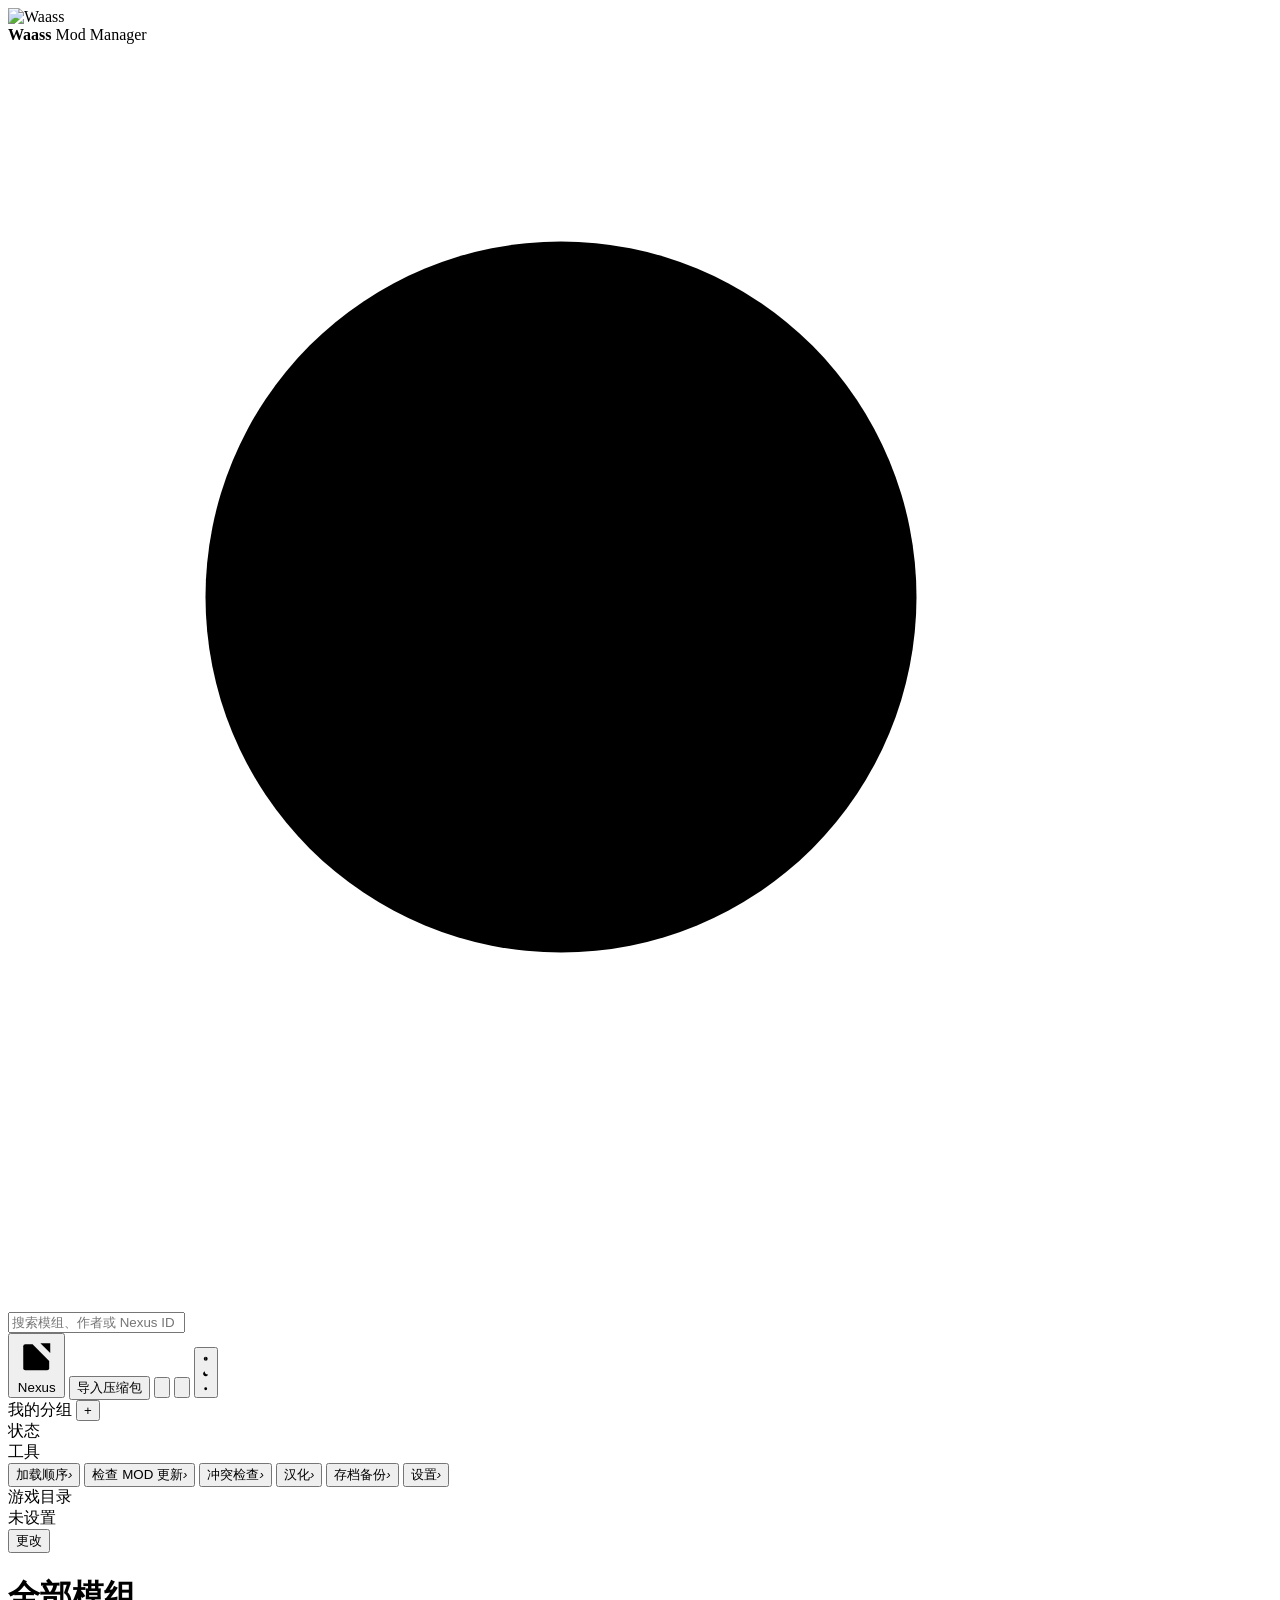
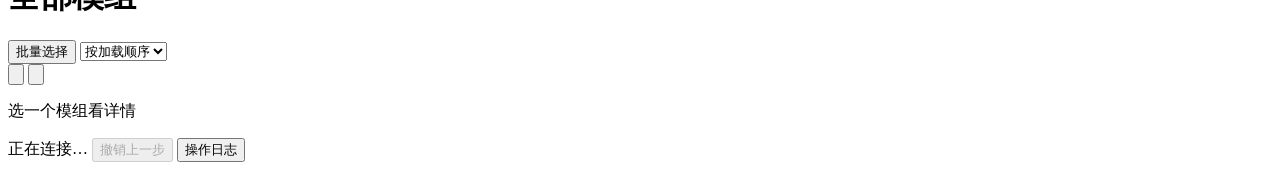
==== web/templates/index.html @ 6de29e53 "1.2.6: 禁用改走文件夹改名、Script Merger 三态面板、汉化误报修复、内置说明书 - 禁用改为 mods/<mod> -> mods/~<mod>，不碰 mods.settings；唯" ====
<!DOCTYPE html>
<html lang="zh-CN" data-theme="dark">
<head>
<meta charset="utf-8">
<meta name="viewport" content="width=device-width, initial-scale=1">
<title>Waass Mod Manager</title>
<!-- 图标只给一个 .ico：它内部有 16~256 十档真图，外壳能按需要精确挑。
     不额外挂单尺寸 PNG —— 一旦页面上有 sizes="16x16" 的条目，
     外壳就可能拿那张 16px 的小图去撑任务栏，放大后必然发虚。 -->
<link rel="icon" type="image/x-icon" href="/static/icon.ico?v=6">
<link rel="shortcut icon" href="/static/icon.ico?v=6">
<!-- 明暗必须在样式表之前定下来，否则深色系统下会先闪一帧白底。
     规则和 app.js 里的 resolvedTheme 一致：没存过就跟随系统。 -->
<script>
(function () {
  try {
    // 1.2.3：没存过任何选择时默认深色（主视觉是深色底 + 金色）。
    var t = localStorage.getItem('waass.theme') || 'dark';
    // 原始选择单独记一份：三态图标要靠它，光看解析后的明暗分不出「跟随系统」。
    document.documentElement.dataset.themeMode =
      (t === 'light' || t === 'dark') ? t : 'auto';
    if (t === 'auto' || (t !== 'light' && t !== 'dark')) {
      t = window.matchMedia && matchMedia('(prefers-color-scheme: dark)').matches ? 'dark' : 'light';
    }
    document.documentElement.dataset.theme = t;
  } catch (e) {
    document.documentElement.dataset.theme = 'dark';
    document.documentElement.dataset.themeMode = 'dark';
  }
})();
</script>
<link rel="stylesheet" href="/static/style.css">
<script>window.__WAASS_TOKEN__ = "%%WAASS_TOKEN%%";</script>
</head>
<body data-locked="0">

<header class="topbar">
  <div class="brand">
    <!-- 1.2.3：品牌区换成主视觉图标 + 金色字标。图标用 64px 源缩到 26px，
         不用 16px 那张 —— 小图放大必然发虚。 -->
    <img class="brand-mark" src="/static/icon-64.png" alt="Waass" width="26" height="26">
    <div class="brand-text">
      <strong>Waass</strong>
      <span>Mod Manager</span>
    </div>
  </div>

  <div class="search">
    <svg viewBox="0 0 16 16" aria-hidden="true"><circle cx="7" cy="7" r="4.5"></circle><path d="M10.5 10.5L14 14"></path></svg>
    <input id="q" type="text" placeholder="搜索模组、作者或 Nexus ID" autocomplete="off" spellcheck="false">
  </div>

  <div class="topbar-actions">
    <!-- 「N 个可更新」以前一直挂着、也没法关，看久了很碍眼。
         现在是个小药丸：点文字看是哪些模组，点 × 忽略「这一批」
         （名单真的变了它还会回来，记录走 data/ui.json，和下面提示条同一个指纹）。
         外层不是按钮 —— 按钮里套按钮是无效 HTML，点击事件会串。 -->
    <span class="chip chip-danger chip-upd" id="updPill" hidden>
      <button class="chip-upd-go" id="btnUpdates" title="看是哪几个模组有新版本">0 个可更新</button>
      <button class="chip-x" id="btnUpdatesX" title="忽略这一批，等有新版本再提醒">
        <svg viewBox="0 0 16 16" aria-hidden="true"><path d="M5.2 5.2l5.6 5.6M10.8 5.2l-5.6 5.6"></path></svg>
      </button>
    </span>
    <!-- 随时能去 Nexus 逛一圈。走服务端 os.startfile，用系统默认浏览器打开 ——
         页面里 target=_blank 会被 Edge 的 --app 窗口接住，开成一个没有地址栏的新窗口。 -->
    <button class="btn btn-nexus" id="btnNexus" title="在浏览器里打开 Nexus Mods 的巫师 3 专区">
      <svg viewBox="0 0 16 16" aria-hidden="true"><path d="M6.4 3.2H3.6a.8.8 0 0 0-.8.8v8.4a.8.8 0 0 0 .8.8h8.4a.8.8 0 0 0 .8-.8V9.6"></path><path d="M9.4 2.8h3.8v3.8"></path><path d="M13.2 2.8 7.6 8.4"></path></svg>
      Nexus
    </button>
    <button class="btn btn-primary" id="btnImport">导入压缩包</button>
    <button class="icon-btn" id="btnSettings" title="设置">
      <svg viewBox="0 0 24 24" stroke-width="1.7"><path d="M12 17.2a5.2 5.2 0 1 0 0-10.4 5.2 5.2 0 0 0 0 10.4Z"></path><path d="M19.1 14.7a1.6 1.6 0 0 0 .32 1.77l.06.06a1.95 1.95 0 0 1-2.76 2.76l-.06-.06a1.6 1.6 0 0 0-1.77-.32 1.6 1.6 0 0 0-.97 1.47v.17a1.95 1.95 0 1 1-3.9 0v-.09a1.6 1.6 0 0 0-1.04-1.47 1.6 1.6 0 0 0-1.77.32l-.06.06a1.95 1.95 0 1 1-2.76-2.76l.06-.06a1.6 1.6 0 0 0 .32-1.77 1.6 1.6 0 0 0-1.47-.97h-.17a1.95 1.95 0 0 1 0-3.9h.09a1.6 1.6 0 0 0 1.47-1.04 1.6 1.6 0 0 0-.32-1.77l-.06-.06a1.95 1.95 0 0 1 2.76-2.76l.06.06a1.6 1.6 0 0 0 1.77.32h.08a1.6 1.6 0 0 0 .97-1.47v-.17a1.95 1.95 0 0 1 3.9 0v.09a1.6 1.6 0 0 0 .97 1.47 1.6 1.6 0 0 0 1.77-.32l.06-.06a1.95 1.95 0 0 1 2.76 2.76l-.06.06a1.6 1.6 0 0 0-.32 1.77v.08a1.6 1.6 0 0 0 1.47.97h.17a1.95 1.95 0 0 1 0 3.9h-.09a1.6 1.6 0 0 0-1.47.97Z"></path></svg>
    </button>
    <button class="icon-btn" id="btnRefresh" title="重新扫描">
      <svg viewBox="0 0 16 16"><path d="M13.5 8a5.5 5.5 0 1 1-1.6-3.9"></path><path d="M13.6 2.2v2.9h-2.9"></path></svg>
    </button>
    <button class="icon-btn" id="btnTheme" title="切换明暗">
      <!-- 三态各一个图标。跟随系统 = 拿日间图标切成两半：左半实心（"黑"）、
           右半只描边（"亮"），光线只留右边那三根 —— 一眼看出「一半跟白天走、
           一半跟黑夜走」。以前 auto 直接复用当前解析出的日/月图标，看着像只有两态。 -->
      <svg class="ic-auto" viewBox="0 0 16 16">
        <path d="M8 3.8a4.2 4.2 0 0 0 0 8.4Z" fill="currentColor" stroke="none"></path>
        <path d="M8 3.8a4.2 4.2 0 0 1 0 8.4"></path>
      </svg>
      <svg class="ic-moon" viewBox="0 0 16 16"><path d="M13.4 9.7A5.9 5.9 0 0 1 6.3 2.6a5.6 5.6 0 1 0 7.1 7.1Z"></path></svg>
      <svg class="ic-sun" viewBox="0 0 16 16"><circle cx="8" cy="8" r="3.1"></circle><path d="M8 1.6v1.5M8 12.9v1.5M1.6 8h1.5M12.9 8h1.5M3.5 3.5l1.1 1.1M11.4 11.4l1.1 1.1M12.5 3.5l-1.1 1.1M4.6 11.4l-1.1 1.1"></path></svg>
    </button>
  </div>
</header>

<div class="shell">

  <aside class="sidebar">
    <nav id="navGroups" class="side-nav"></nav>
    <div class="side-title side-title-gap">
      <span>我的分组</span>
      <button class="side-add" id="btnNewGroup" title="新建分组">+</button>
    </div>
    <nav id="navMine" class="side-nav"></nav>
    <div class="side-title side-title-gap">状态</div>
    <nav id="navStatus" class="side-nav"></nav>
    <div class="side-title side-title-gap">工具</div>
    <nav class="side-nav">
      <button class="nav-item nav-item-action" id="navOrder"><span>加载顺序</span><em>›</em></button>
      <button class="nav-item nav-item-action" id="navTrack"><span>检查 MOD 更新</span><em>›</em></button>
      <button class="nav-item nav-item-action" id="navConflicts"><span>冲突检查</span><em>›</em></button>
      <button class="nav-item nav-item-action" id="navLocalize"><span>汉化</span><em>›</em></button>
      <button class="nav-item nav-item-action" id="navSaves"><span>存档备份</span><em>›</em></button>
      <button class="nav-item nav-item-action" id="navSettings"><span>设置</span><em>›</em></button>
    </nav>
    <div class="side-foot">
      <div class="path-label">游戏目录</div>
      <div class="path-line">
        <div class="path-value" id="gamePath">未设置</div>
        <!-- 游戏版本：从 witcher3.exe 里读出来的（主菜单角标上那个 5.01c）。
             读不到就整块不显示 —— 宁可空着，也不显示一个对不上号的版本。 -->
        <span class="path-ver" id="gameVer" hidden></span>
      </div>
      <button class="link-btn" id="btnPickGame">更改</button>
    </div>
  </aside>

  <main class="content">
    <div class="content-head">
      <div class="content-title">
        <h1 id="viewTitle">全部模组</h1>
        <span class="muted" id="viewMeta"></span>
      </div>
      <div class="content-tools">
        <!-- 批量：一次开/关好几个模组。19 个模组用不上「智能筛选」，
             但「把这一批外观 mod 全关掉看看」是常事。 -->
        <button class="btn" id="btnPick" title="一次选中多个模组，一起启用或禁用">批量选择</button>
        <!-- 这个下拉只管「屏幕上怎么排」，不管游戏里谁先加载。
             两者原来共用一个词，用户切成按名称之后拖卡片毫无反应也没有解释。 -->
        <select id="sortBy" class="select" title="只影响这里的显示顺序；要改游戏加载顺序点左侧「加载顺序」">
          <option value="priority">按加载顺序</option>
          <option value="name">按名称</option>
          <option value="size">按体积</option>
          <option value="mtime">按安装时间</option>
          <option value="category">按分类</option>
        </select>
        <div class="seg" id="viewSeg">
          <button data-view="grid" class="is-on" title="卡片">
            <svg viewBox="0 0 16 16"><rect x="2" y="2" width="5" height="5"></rect><rect x="9" y="2" width="5" height="5"></rect><rect x="2" y="9" width="5" height="5"></rect><rect x="9" y="9" width="5" height="5"></rect></svg>
          </button>
          <button data-view="list" title="列表">
            <svg viewBox="0 0 16 16"><path d="M2 4h12M2 8h12M2 12h12"></path></svg>
          </button>
        </div>
      </div>
    </div>

    <div id="lockBar" class="lockbar" hidden></div>
    <div id="warnBar" class="warnbar" hidden></div>
    <!-- 启动自动同步的结果：有可更新版本时才亮，忽略过的不再出现 -->
    <div id="syncBar" class="syncbar" hidden></div>

    <!-- 批量模式的操作条。放这里而不是浮在底部：
         浮层会盖住最后一行卡片，而选中的往往正是要上下翻着对比的那几个。 -->
    <div id="pickBar" class="pickbar" hidden>
      <span class="pickbar-n">已选 <b id="pickCount">0</b> 个</span>
      <span class="pickbar-hint">点卡片就是选中／取消</span>
      <span class="st-spacer"></span>
      <button class="btn btn-sm" id="pickAll">全选</button>
      <button class="btn btn-sm" id="pickOn">启用</button>
      <button class="btn btn-sm" id="pickOff">禁用</button>
      <button class="btn btn-sm btn-ghost" id="pickDone">退出</button>
    </div>

    <div id="mods" class="mods-grid" data-view="grid"></div>

    <div id="empty" class="empty" hidden>
      <div class="empty-title" id="emptyTitle">没有匹配的模组</div>
      <div class="empty-sub" id="emptySub">换个关键词试试。</div>
      <div class="empty-actions">
        <!-- 没有游戏目录时这两个是唯一有意义的动作。以前的空态只会说
             「没有匹配的模组」，而新用户第一次打开看到的正是这个。 -->
        <button class="btn btn-sm" id="emptyPickGame" hidden>选择游戏目录</button>
        <button class="btn btn-sm btn-ghost" id="emptyRedetect" hidden>重新查找</button>
        <button class="btn btn-sm" id="emptyClear" hidden>清空搜索</button>
        <button class="btn btn-sm" id="emptyAll" hidden>回到全部模组</button>
        <button class="btn btn-sm btn-ghost" id="emptyNexus" hidden>去 Nexus 搜这个名字</button>
      </div>
    </div>
  </main>

  <aside class="details" id="details">
    <div class="details-empty" id="detailsEmpty">
      <div class="details-empty-icon"></div>
      <p>选一个模组看详情</p>
    </div>
    <div class="details-body" id="detailsBody" hidden></div>
  </aside>

</div>

<footer class="statusbar">
  <span id="stGame" class="st-item">正在连接…</span>
  <span id="stScan" class="st-item"></span>
  <span class="st-spacer"></span>
  <!-- 最近一条操作：撤销按钮紧挨着它。原来这两个一个在状态栏最右、
       一个在「操作日志」弹窗里，隔了整个屏幕。 -->
  <button class="st-recent" id="stRecent" hidden></button>
  <button class="link-btn" id="btnUndo" disabled>撤销上一步</button>
  <button class="link-btn" id="btnLog">操作日志</button>
</footer>

<div class="modal-mask" id="modalMask" hidden>
  <div class="modal">
    <div class="modal-head">
      <strong id="modalTitle">操作日志</strong>
      <button class="icon-btn" id="modalClose" title="关闭" aria-label="关闭">
        <svg viewBox="0 0 16 16"><path d="M4 4l8 8M12 4l-8 8"></path></svg>
      </button>
    </div>
    <div class="modal-body" id="modalBody"></div>
  </div>
</div>

<div class="toast-wrap" id="toasts"></div>

<script src="/static/app.js"></script>
<script src="/static/install.js"></script>
<script src="/static/order.js"></script>
<script src="/static/track.js"></script>
<script src="/static/localize.js"></script>
<script src="/static/settings.js"></script>
</body>
</html>
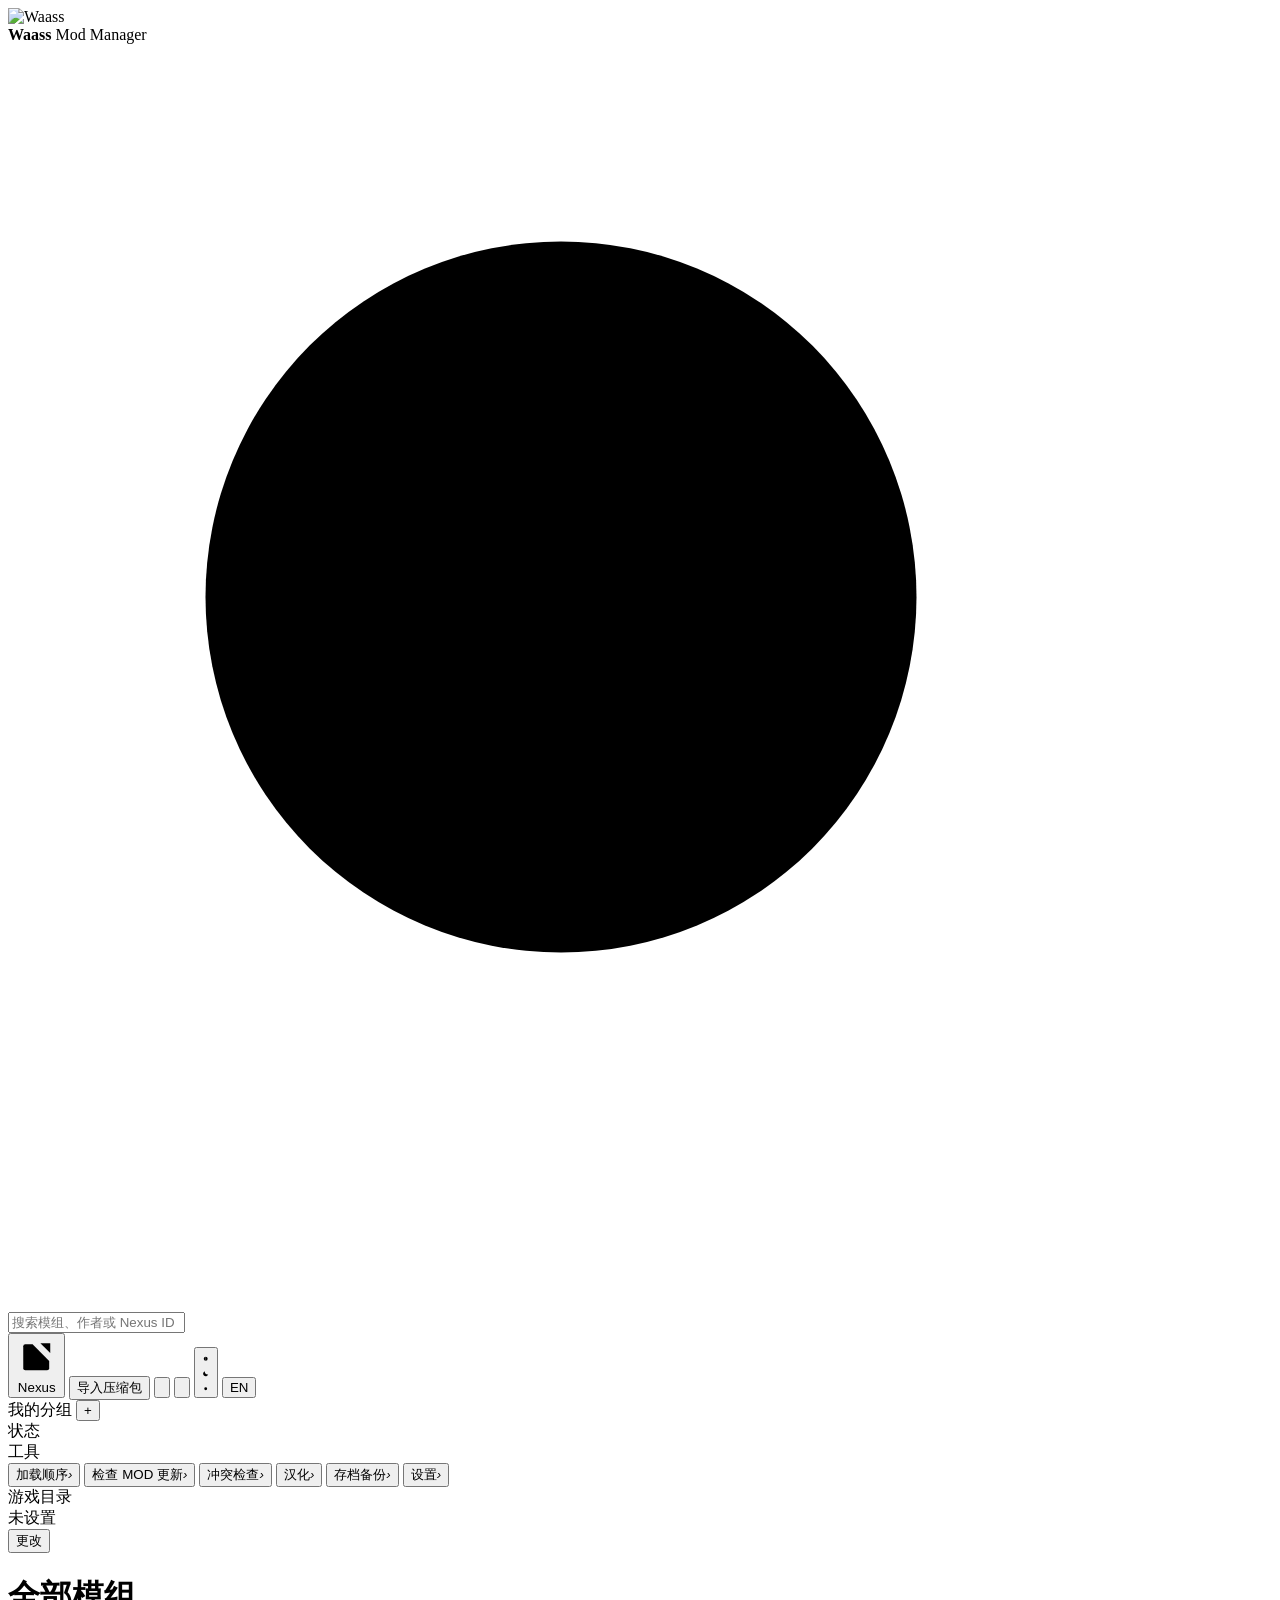
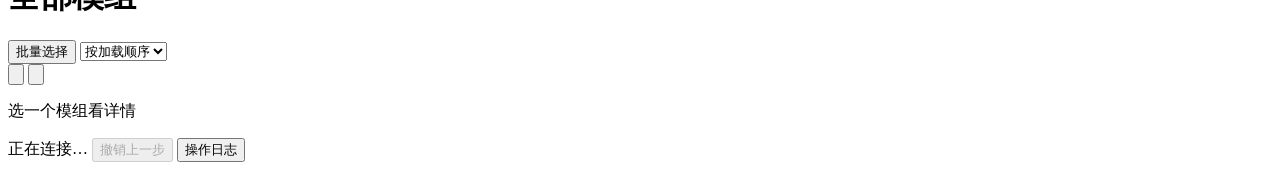
==== commit 1dd62bb2: "1.2.8: 界面中英双语，右上角一键切换 - core/i18n.py + web/i18n/{zh,en}.json：前后端同一份键表，约 960 条，服务端内联进首页（</ 转义防收口） - 语" ====
--- a/web/templates/index.html
+++ b/web/templates/index.html
@@ -1,5 +1,5 @@
 <!DOCTYPE html>
-<html lang="zh-CN" data-theme="dark">
+<html lang="%%WAASS_HTML_LANG%%" data-theme="dark">
 <head>
 <meta charset="utf-8">
 <meta name="viewport" content="width=device-width, initial-scale=1">
@@ -31,6 +31,9 @@
 </script>
 <link rel="stylesheet" href="/static/style.css">
 <script>window.__WAASS_TOKEN__ = "%%WAASS_TOKEN%%";</script>
+<!-- 当前语言的完整键表。内联而不是再发一个请求：首屏渲染时 T() 必须已经能用，
+     否则静态文案会先闪一遍中文再变英文。表来自 web/i18n/<lang>.json。 -->
+<script>window.__WAASS_I18N__ = %%WAASS_I18N%%;</script>
 </head>
 <body data-locked="0">
 
@@ -47,7 +50,7 @@
 
   <div class="search">
     <svg viewBox="0 0 16 16" aria-hidden="true"><circle cx="7" cy="7" r="4.5"></circle><path d="M10.5 10.5L14 14"></path></svg>
-    <input id="q" type="text" placeholder="搜索模组、作者或 Nexus ID" autocomplete="off" spellcheck="false">
+    <input id="q" type="text" data-i18n-ph="ui.search_ph" placeholder="搜索模组、作者或 Nexus ID" autocomplete="off" spellcheck="false">
   </div>
 
   <div class="topbar-actions">
@@ -56,25 +59,25 @@
          （名单真的变了它还会回来，记录走 data/ui.json，和下面提示条同一个指纹）。
          外层不是按钮 —— 按钮里套按钮是无效 HTML，点击事件会串。 -->
     <span class="chip chip-danger chip-upd" id="updPill" hidden>
-      <button class="chip-upd-go" id="btnUpdates" title="看是哪几个模组有新版本">0 个可更新</button>
-      <button class="chip-x" id="btnUpdatesX" title="忽略这一批，等有新版本再提醒">
+      <button class="chip-upd-go" id="btnUpdates" data-i18n-title="ui.upd_pill_title" title="看是哪几个模组有新版本">0 个可更新</button>
+      <button class="chip-x" id="btnUpdatesX" data-i18n-title="ui.upd_ignore" title="忽略这一批，等有新版本再提醒">
         <svg viewBox="0 0 16 16" aria-hidden="true"><path d="M5.2 5.2l5.6 5.6M10.8 5.2l-5.6 5.6"></path></svg>
       </button>
     </span>
     <!-- 随时能去 Nexus 逛一圈。走服务端 os.startfile，用系统默认浏览器打开 ——
          页面里 target=_blank 会被 Edge 的 --app 窗口接住，开成一个没有地址栏的新窗口。 -->
-    <button class="btn btn-nexus" id="btnNexus" title="在浏览器里打开 Nexus Mods 的巫师 3 专区">
+    <button class="btn btn-nexus" id="btnNexus" data-i18n-title="ui.nexus_title" title="在浏览器里打开 Nexus Mods 的巫师 3 专区">
       <svg viewBox="0 0 16 16" aria-hidden="true"><path d="M6.4 3.2H3.6a.8.8 0 0 0-.8.8v8.4a.8.8 0 0 0 .8.8h8.4a.8.8 0 0 0 .8-.8V9.6"></path><path d="M9.4 2.8h3.8v3.8"></path><path d="M13.2 2.8 7.6 8.4"></path></svg>
       Nexus
     </button>
-    <button class="btn btn-primary" id="btnImport">导入压缩包</button>
-    <button class="icon-btn" id="btnSettings" title="设置">
+    <button class="btn btn-primary" id="btnImport" data-i18n="ui.import">导入压缩包</button>
+    <button class="icon-btn" id="btnSettings" data-i18n-title="ui.settings" title="设置">
       <svg viewBox="0 0 24 24" stroke-width="1.7"><path d="M12 17.2a5.2 5.2 0 1 0 0-10.4 5.2 5.2 0 0 0 0 10.4Z"></path><path d="M19.1 14.7a1.6 1.6 0 0 0 .32 1.77l.06.06a1.95 1.95 0 0 1-2.76 2.76l-.06-.06a1.6 1.6 0 0 0-1.77-.32 1.6 1.6 0 0 0-.97 1.47v.17a1.95 1.95 0 1 1-3.9 0v-.09a1.6 1.6 0 0 0-1.04-1.47 1.6 1.6 0 0 0-1.77.32l-.06.06a1.95 1.95 0 1 1-2.76-2.76l.06-.06a1.6 1.6 0 0 0 .32-1.77 1.6 1.6 0 0 0-1.47-.97h-.17a1.95 1.95 0 0 1 0-3.9h.09a1.6 1.6 0 0 0 1.47-1.04 1.6 1.6 0 0 0-.32-1.77l-.06-.06a1.95 1.95 0 0 1 2.76-2.76l.06.06a1.6 1.6 0 0 0 1.77.32h.08a1.6 1.6 0 0 0 .97-1.47v-.17a1.95 1.95 0 0 1 3.9 0v.09a1.6 1.6 0 0 0 .97 1.47 1.6 1.6 0 0 0 1.77-.32l.06-.06a1.95 1.95 0 0 1 2.76 2.76l-.06.06a1.6 1.6 0 0 0-.32 1.77v.08a1.6 1.6 0 0 0 1.47.97h.17a1.95 1.95 0 0 1 0 3.9h-.09a1.6 1.6 0 0 0-1.47.97Z"></path></svg>
     </button>
-    <button class="icon-btn" id="btnRefresh" title="重新扫描">
+    <button class="icon-btn" id="btnRefresh" data-i18n-title="ui.rescan" title="重新扫描">
       <svg viewBox="0 0 16 16"><path d="M13.5 8a5.5 5.5 0 1 1-1.6-3.9"></path><path d="M13.6 2.2v2.9h-2.9"></path></svg>
     </button>
-    <button class="icon-btn" id="btnTheme" title="切换明暗">
+    <button class="icon-btn" id="btnTheme" data-i18n-title="ui.theme" title="切换明暗">
       <!-- 三态各一个图标。跟随系统 = 拿日间图标切成两半：左半实心（"黑"）、
            右半只描边（"亮"），光线只留右边那三根 —— 一眼看出「一半跟白天走、
            一半跟黑夜走」。以前 auto 直接复用当前解析出的日/月图标，看着像只有两态。 -->
@@ -85,6 +88,9 @@
       <svg class="ic-moon" viewBox="0 0 16 16"><path d="M13.4 9.7A5.9 5.9 0 0 1 6.3 2.6a5.6 5.6 0 1 0 7.1 7.1Z"></path></svg>
       <svg class="ic-sun" viewBox="0 0 16 16"><circle cx="8" cy="8" r="3.1"></circle><path d="M8 1.6v1.5M8 12.9v1.5M1.6 8h1.5M12.9 8h1.5M3.5 3.5l1.1 1.1M11.4 11.4l1.1 1.1M12.5 3.5l-1.1 1.1M4.6 11.4l-1.1 1.1"></path></svg>
     </button>
+    <!-- 语言切换。按钮上写的是「点了会变成什么」：中文界面显示 EN，英文显示「中」。
+         文字由 i18n.js 填 —— 放进模板就得在服务端再算一遍，容易和实际不一致。 -->
+    <button class="icon-btn lang-btn" id="btnLang" title="切换到英文界面">EN</button>
   </div>
 </header>
 
@@ -93,57 +99,57 @@
   <aside class="sidebar">
     <nav id="navGroups" class="side-nav"></nav>
     <div class="side-title side-title-gap">
-      <span>我的分组</span>
-      <button class="side-add" id="btnNewGroup" title="新建分组">+</button>
+      <span data-i18n="ui.my_groups">我的分组</span>
+      <button class="side-add" id="btnNewGroup" data-i18n-title="ui.new_group" title="新建分组">+</button>
     </div>
     <nav id="navMine" class="side-nav"></nav>
-    <div class="side-title side-title-gap">状态</div>
+    <div class="side-title side-title-gap" data-i18n="ui.status">状态</div>
     <nav id="navStatus" class="side-nav"></nav>
-    <div class="side-title side-title-gap">工具</div>
+    <div class="side-title side-title-gap" data-i18n="ui.tools">工具</div>
     <nav class="side-nav">
-      <button class="nav-item nav-item-action" id="navOrder"><span>加载顺序</span><em>›</em></button>
-      <button class="nav-item nav-item-action" id="navTrack"><span>检查 MOD 更新</span><em>›</em></button>
-      <button class="nav-item nav-item-action" id="navConflicts"><span>冲突检查</span><em>›</em></button>
-      <button class="nav-item nav-item-action" id="navLocalize"><span>汉化</span><em>›</em></button>
-      <button class="nav-item nav-item-action" id="navSaves"><span>存档备份</span><em>›</em></button>
-      <button class="nav-item nav-item-action" id="navSettings"><span>设置</span><em>›</em></button>
+      <button class="nav-item nav-item-action" id="navOrder"><span data-i18n="ui.nav_order">加载顺序</span><em>›</em></button>
+      <button class="nav-item nav-item-action" id="navTrack"><span data-i18n="ui.nav_track">检查 MOD 更新</span><em>›</em></button>
+      <button class="nav-item nav-item-action" id="navConflicts"><span data-i18n="ui.nav_conflicts">冲突检查</span><em>›</em></button>
+      <button class="nav-item nav-item-action" id="navLocalize"><span data-i18n="ui.nav_localize">汉化</span><em>›</em></button>
+      <button class="nav-item nav-item-action" id="navSaves"><span data-i18n="ui.nav_saves">存档备份</span><em>›</em></button>
+      <button class="nav-item nav-item-action" id="navSettings"><span data-i18n="ui.settings">设置</span><em>›</em></button>
     </nav>
     <div class="side-foot">
-      <div class="path-label">游戏目录</div>
+      <div class="path-label" data-i18n="ui.game_dir">游戏目录</div>
       <div class="path-line">
-        <div class="path-value" id="gamePath">未设置</div>
+        <div class="path-value" id="gamePath" data-i18n="ui.unset">未设置</div>
         <!-- 游戏版本：从 witcher3.exe 里读出来的（主菜单角标上那个 5.01c）。
              读不到就整块不显示 —— 宁可空着，也不显示一个对不上号的版本。 -->
         <span class="path-ver" id="gameVer" hidden></span>
       </div>
-      <button class="link-btn" id="btnPickGame">更改</button>
+      <button class="link-btn" id="btnPickGame" data-i18n="ui.change">更改</button>
     </div>
   </aside>
 
   <main class="content">
     <div class="content-head">
       <div class="content-title">
-        <h1 id="viewTitle">全部模组</h1>
+        <h1 id="viewTitle" data-i18n="ui.all_mods">全部模组</h1>
         <span class="muted" id="viewMeta"></span>
       </div>
       <div class="content-tools">
         <!-- 批量：一次开/关好几个模组。19 个模组用不上「智能筛选」，
              但「把这一批外观 mod 全关掉看看」是常事。 -->
-        <button class="btn" id="btnPick" title="一次选中多个模组，一起启用或禁用">批量选择</button>
+        <button class="btn" id="btnPick" data-i18n-title="ui.batch_title" data-i18n="ui.batch" title="一次选中多个模组，一起启用或禁用">批量选择</button>
         <!-- 这个下拉只管「屏幕上怎么排」，不管游戏里谁先加载。
              两者原来共用一个词，用户切成按名称之后拖卡片毫无反应也没有解释。 -->
-        <select id="sortBy" class="select" title="只影响这里的显示顺序；要改游戏加载顺序点左侧「加载顺序」">
-          <option value="priority">按加载顺序</option>
-          <option value="name">按名称</option>
-          <option value="size">按体积</option>
-          <option value="mtime">按安装时间</option>
-          <option value="category">按分类</option>
+        <select id="sortBy" class="select" data-i18n-title="ui.sort_title" title="只影响这里的显示顺序；要改游戏加载顺序点左侧「加载顺序」">
+          <option value="priority" data-i18n="ui.sort_priority">按加载顺序</option>
+          <option value="name" data-i18n="ui.sort_name">按名称</option>
+          <option value="size" data-i18n="ui.sort_size">按体积</option>
+          <option value="mtime" data-i18n="ui.sort_mtime">按安装时间</option>
+          <option value="category" data-i18n="ui.sort_category">按分类</option>
         </select>
         <div class="seg" id="viewSeg">
-          <button data-view="grid" class="is-on" title="卡片">
+          <button data-view="grid" class="is-on" data-i18n-title="ui.view_grid" title="卡片">
             <svg viewBox="0 0 16 16"><rect x="2" y="2" width="5" height="5"></rect><rect x="9" y="2" width="5" height="5"></rect><rect x="2" y="9" width="5" height="5"></rect><rect x="9" y="9" width="5" height="5"></rect></svg>
           </button>
-          <button data-view="list" title="列表">
+          <button data-view="list" data-i18n-title="ui.view_list" title="列表">
             <svg viewBox="0 0 16 16"><path d="M2 4h12M2 8h12M2 12h12"></path></svg>
           </button>
         </div>
@@ -158,28 +164,28 @@
     <!-- 批量模式的操作条。放这里而不是浮在底部：
          浮层会盖住最后一行卡片，而选中的往往正是要上下翻着对比的那几个。 -->
     <div id="pickBar" class="pickbar" hidden>
-      <span class="pickbar-n">已选 <b id="pickCount">0</b> 个</span>
-      <span class="pickbar-hint">点卡片就是选中／取消</span>
+      <span class="pickbar-n" id="pickCountBox"><span data-i18n="ui.pick_selected">已选 0 个</span></span>
+      <span class="pickbar-hint" data-i18n="ui.pick_hint">点卡片就是选中／取消</span>
       <span class="st-spacer"></span>
-      <button class="btn btn-sm" id="pickAll">全选</button>
-      <button class="btn btn-sm" id="pickOn">启用</button>
-      <button class="btn btn-sm" id="pickOff">禁用</button>
-      <button class="btn btn-sm btn-ghost" id="pickDone">退出</button>
+      <button class="btn btn-sm" id="pickAll" data-i18n="ui.pick_all">全选</button>
+      <button class="btn btn-sm" id="pickOn" data-i18n="ui.pick_on">启用</button>
+      <button class="btn btn-sm" id="pickOff" data-i18n="ui.pick_off">禁用</button>
+      <button class="btn btn-sm btn-ghost" id="pickDone" data-i18n="ui.pick_done">退出</button>
     </div>
 
     <div id="mods" class="mods-grid" data-view="grid"></div>
 
     <div id="empty" class="empty" hidden>
-      <div class="empty-title" id="emptyTitle">没有匹配的模组</div>
-      <div class="empty-sub" id="emptySub">换个关键词试试。</div>
+      <div class="empty-title" id="emptyTitle" data-i18n="ui.empty_title">没有匹配的模组</div>
+      <div class="empty-sub" id="emptySub" data-i18n="ui.empty_sub">换个关键词试试。</div>
       <div class="empty-actions">
         <!-- 没有游戏目录时这两个是唯一有意义的动作。以前的空态只会说
              「没有匹配的模组」，而新用户第一次打开看到的正是这个。 -->
-        <button class="btn btn-sm" id="emptyPickGame" hidden>选择游戏目录</button>
-        <button class="btn btn-sm btn-ghost" id="emptyRedetect" hidden>重新查找</button>
-        <button class="btn btn-sm" id="emptyClear" hidden>清空搜索</button>
-        <button class="btn btn-sm" id="emptyAll" hidden>回到全部模组</button>
-        <button class="btn btn-sm btn-ghost" id="emptyNexus" hidden>去 Nexus 搜这个名字</button>
+        <button class="btn btn-sm" id="emptyPickGame" data-i18n="ui.empty_pick" hidden>选择游戏目录</button>
+        <button class="btn btn-sm btn-ghost" id="emptyRedetect" data-i18n="ui.empty_redetect" hidden>重新查找</button>
+        <button class="btn btn-sm" id="emptyClear" data-i18n="ui.empty_clear" hidden>清空搜索</button>
+        <button class="btn btn-sm" id="emptyAll" data-i18n="ui.empty_all" hidden>回到全部模组</button>
+        <button class="btn btn-sm btn-ghost" id="emptyNexus" data-i18n="ui.empty_nexus" hidden>去 Nexus 搜这个名字</button>
       </div>
     </div>
   </main>
@@ -187,7 +193,7 @@
   <aside class="details" id="details">
     <div class="details-empty" id="detailsEmpty">
       <div class="details-empty-icon"></div>
-      <p>选一个模组看详情</p>
+      <p data-i18n="ui.details_empty">选一个模组看详情</p>
     </div>
     <div class="details-body" id="detailsBody" hidden></div>
   </aside>
@@ -195,21 +201,21 @@
 </div>
 
 <footer class="statusbar">
-  <span id="stGame" class="st-item">正在连接…</span>
+  <span id="stGame" class="st-item" data-i18n="ui.connecting">正在连接…</span>
   <span id="stScan" class="st-item"></span>
   <span class="st-spacer"></span>
   <!-- 最近一条操作：撤销按钮紧挨着它。原来这两个一个在状态栏最右、
        一个在「操作日志」弹窗里，隔了整个屏幕。 -->
   <button class="st-recent" id="stRecent" hidden></button>
-  <button class="link-btn" id="btnUndo" disabled>撤销上一步</button>
-  <button class="link-btn" id="btnLog">操作日志</button>
+  <button class="link-btn" id="btnUndo" data-i18n="ui.undo" disabled>撤销上一步</button>
+  <button class="link-btn" id="btnLog" data-i18n="ui.log">操作日志</button>
 </footer>
 
 <div class="modal-mask" id="modalMask" hidden>
   <div class="modal">
     <div class="modal-head">
-      <strong id="modalTitle">操作日志</strong>
-      <button class="icon-btn" id="modalClose" title="关闭" aria-label="关闭">
+      <strong id="modalTitle" data-i18n="ui.log">操作日志</strong>
+      <button class="icon-btn" id="modalClose" data-i18n-title="common.close" data-i18n-aria="common.close" title="关闭" aria-label="关闭">
         <svg viewBox="0 0 16 16"><path d="M4 4l8 8M12 4l-8 8"></path></svg>
       </button>
     </div>
@@ -219,6 +225,7 @@
 
 <div class="toast-wrap" id="toasts"></div>
 
+<script src="/static/i18n.js"></script>
 <script src="/static/app.js"></script>
 <script src="/static/install.js"></script>
 <script src="/static/order.js"></script>
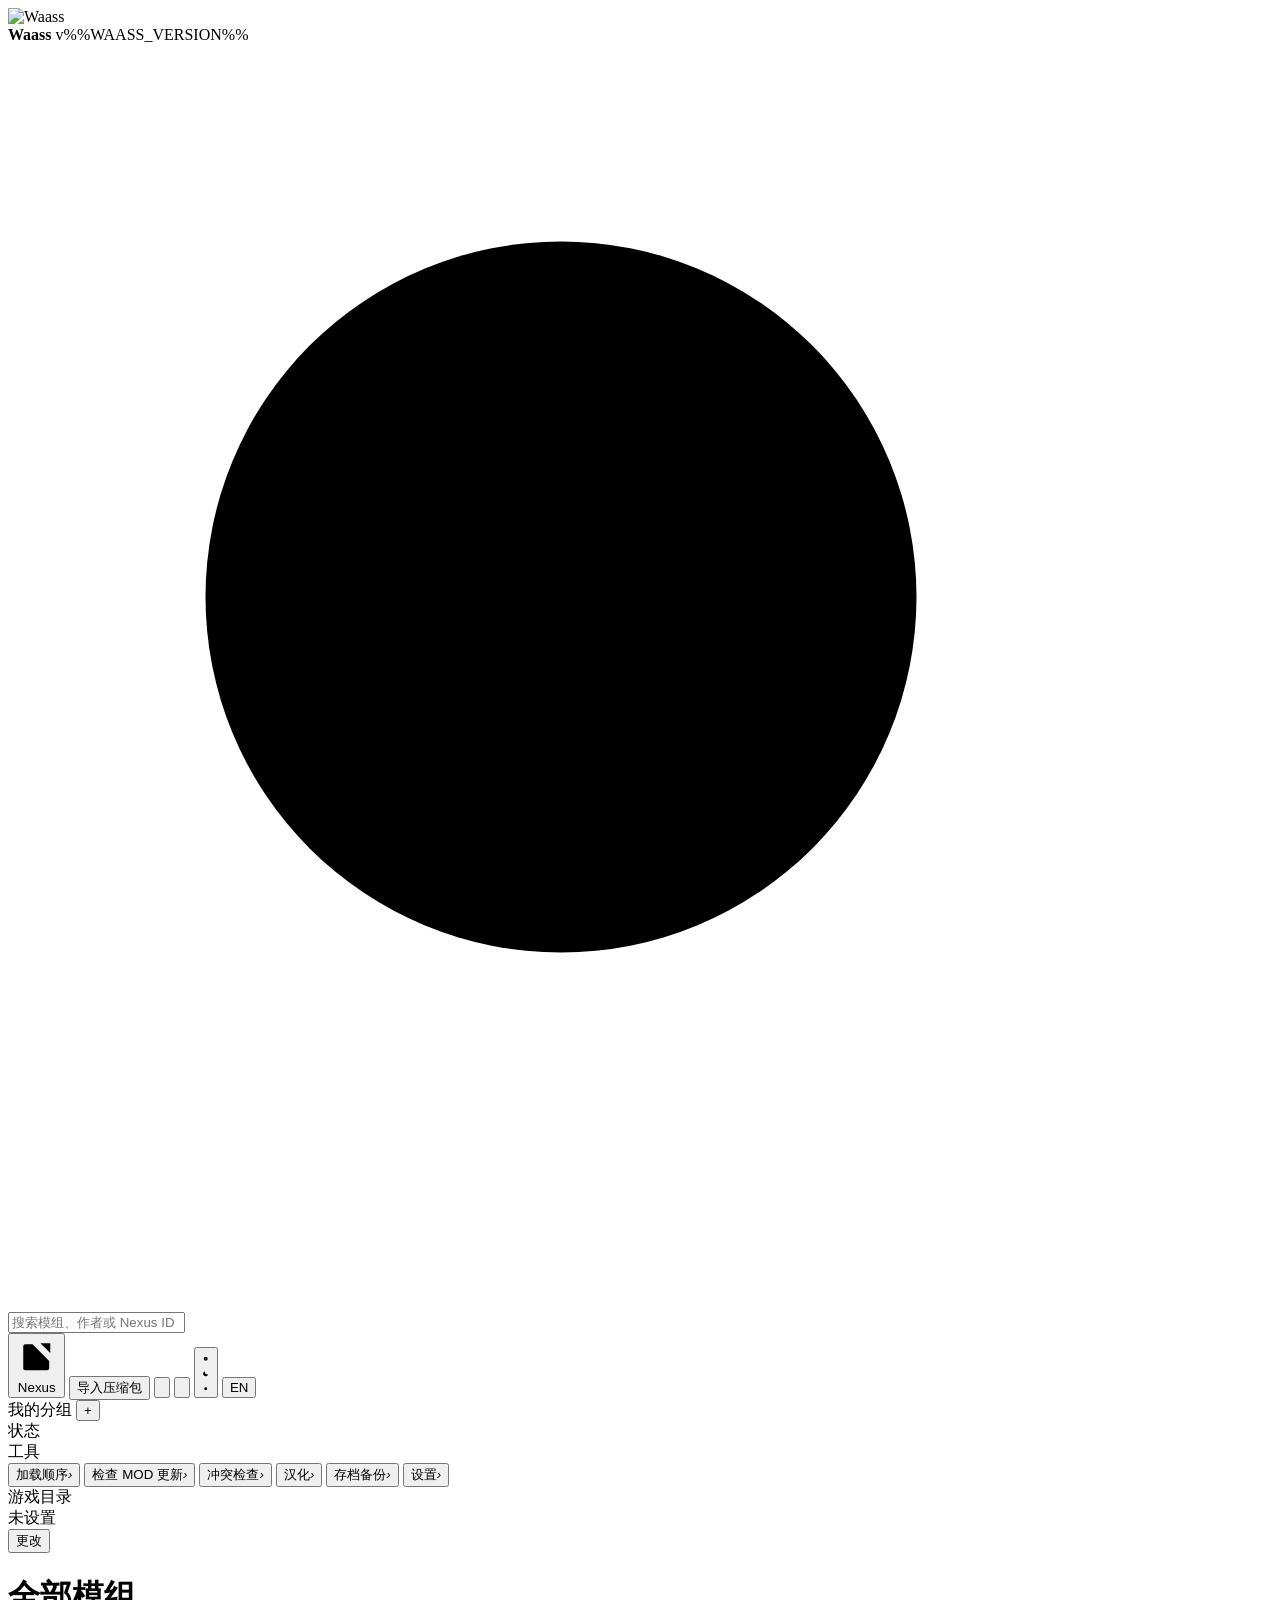
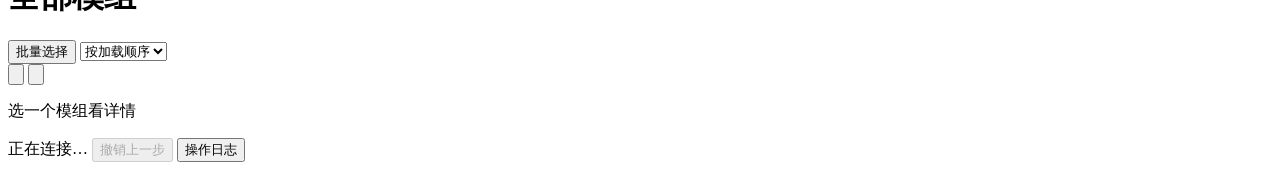
==== commit 4340f163: "1.3.4：暖黑金与暖纸白双主题，界面与交互去冗余 新增 - Script Merger 有界自动发现，支持手动更换目录 - 侧栏分组可删除，只改归类，不动启用状态与加载顺序 - 存档备份面板收窄，底" ====
--- a/web/templates/index.html
+++ b/web/templates/index.html
@@ -1,8 +1,10 @@
 <!DOCTYPE html>
-<html lang="%%WAASS_HTML_LANG%%" data-theme="dark">
+<html lang="%%WAASS_HTML_LANG%%" translate="no" data-theme="dark">
 <head>
 <meta charset="utf-8">
 <meta name="viewport" content="width=device-width, initial-scale=1">
+<!-- 页面自带双语，别让浏览器的翻译功能跳出来多嘴。 -->
+<meta name="google" content="notranslate">
 <title>Waass Mod Manager</title>
 <!-- 图标只给一个 .ico：它内部有 16~256 十档真图，外壳能按需要精确挑。
      不额外挂单尺寸 PNG —— 一旦页面上有 sizes="16x16" 的条目，
@@ -30,7 +32,8 @@
 })();
 </script>
 <link rel="stylesheet" href="/static/style.css">
-<script>window.__WAASS_TOKEN__ = "%%WAASS_TOKEN%%";</script>
+<script>window.__WAASS_TOKEN__ = "%%WAASS_TOKEN%%";
+window.__WAASS_PAGE__ = "%%WAASS_PAGE%%";</script>
 <!-- 当前语言的完整键表。内联而不是再发一个请求：首屏渲染时 T() 必须已经能用，
      否则静态文案会先闪一遍中文再变英文。表来自 web/i18n/<lang>.json。 -->
 <script>window.__WAASS_I18N__ = %%WAASS_I18N%%;</script>
@@ -42,9 +45,11 @@
     <!-- 1.2.3：品牌区换成主视觉图标 + 金色字标。图标用 64px 源缩到 26px，
          不用 16px 那张 —— 小图放大必然发虚。 -->
     <img class="brand-mark" src="/static/icon-64.png" alt="Waass" width="26" height="26">
+    <!-- 字标只在这几个字母上用 Cinzel（本地字体，见 style.css 顶部 @font-face），
+         副行是等宽小字。两行都不能换成正文那条系统字体栈。 -->
     <div class="brand-text">
-      <strong>Waass</strong>
-      <span>Mod Manager</span>
+      <strong class="brand-word">Waass</strong>
+      <span class="brand-sub">v%%WAASS_VERSION%%</span>
     </div>
   </div>
 
@@ -156,6 +161,10 @@
       </div>
     </div>
 
+    <!-- 启动自检（1.2.9）：刚换过 exe、数据被迁移过、数据读不出来。
+         放在最上面 —— 「你原来的数据还在不在」比其它任何提示都优先。
+         条目文案由 app.js 按 code + 当前语言拼，切语言会跟着变。 -->
+    <div id="selfBar" class="selfbar" hidden></div>
     <div id="lockBar" class="lockbar" hidden></div>
     <div id="warnBar" class="warnbar" hidden></div>
     <!-- 启动自动同步的结果：有可更新版本时才亮，忽略过的不再出现 -->
